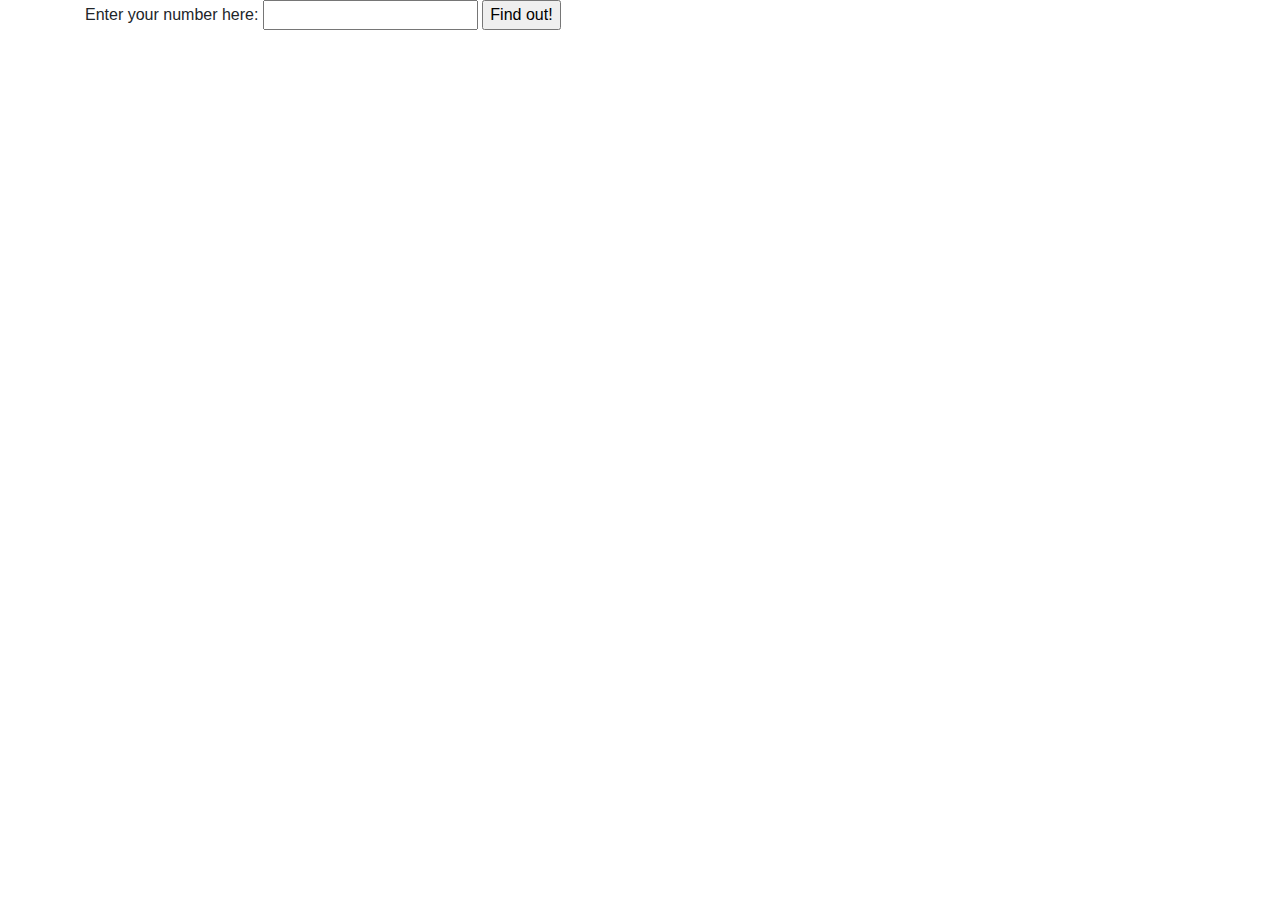
==== index.html @ 3e8ee79a "create initial HTML for project." ====
<!DOCTYPE html>
<html>
  <head>
    <meta charset="utf-8">
    <link href="css/bootstrap.css" rel="stylesheet" type="text/css">
    <link href="css/styles.css" rel="stylesheet" type="text/css">
    <script src="js/jquery-3.2.1.js"></script>
    <script src="js/scripts.js"></script>
    <title>Ping Pong game</title>
  </head>
  <body>
    <div class ="container">

      <form id="ping-pong">
        <div class="form-group">
          <label for="number">Enter your number here:</label>
          <input id="number" type="text">
          <button type="submit" class="btn_createList">Find out!</button>
        </div>
      </form>

      <div id="result">
        <ul class="ul_result">
        </ul>
      </div>
    </div>
  </body>
  </head>
</html>
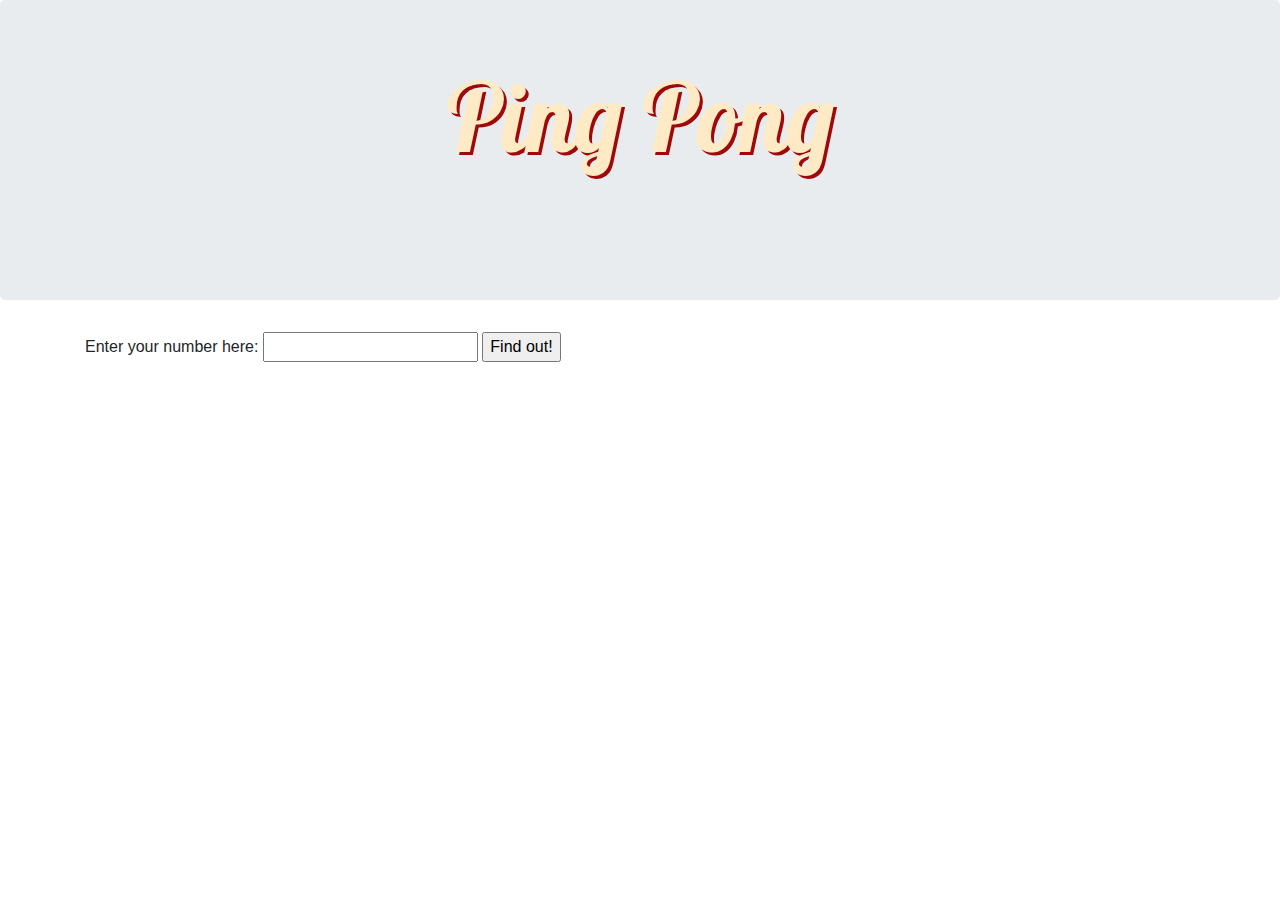
==== commit eeb6a81a: "styled header with HTML and CSS" ====
--- a/index.html
+++ b/index.html
@@ -4,11 +4,15 @@
     <meta charset="utf-8">
     <link href="css/bootstrap.css" rel="stylesheet" type="text/css">
     <link href="css/styles.css" rel="stylesheet" type="text/css">
+    <link href="https://fonts.googleapis.com/css?family=Lobster" rel="stylesheet">
     <script src="js/jquery-3.2.1.js"></script>
     <script src="js/scripts.js"></script>
     <title>Ping Pong game</title>
   </head>
   <body>
+    <div class ="jumbotron">
+      <h1 class ="display-1">Ping Pong</h1>
+    </div>
     <div class ="container">
 
       <form id="ping-pong">
--- a/css/styles.css
+++ b/css/styles.css
@@ -0,0 +1,16 @@
+h1 {
+  text-align: center;
+  font-weight: bolder;
+  font-family: 'Lobster', cursive;
+  color: #ffeac6;
+  text-shadow: 3px 3px #a00909;
+}
+
+.jumbotron {
+background-image: url("https://i.pinimg.com/736x/b0/15/ea/b015eaa91c3f36eca5f1475fc1cec29e--warren-buffett-bill-gates.jpg");
+background-repeat: no-repeat;
+background-size: cover;
+height: 300px;
+background-position: bottom;
+
+}
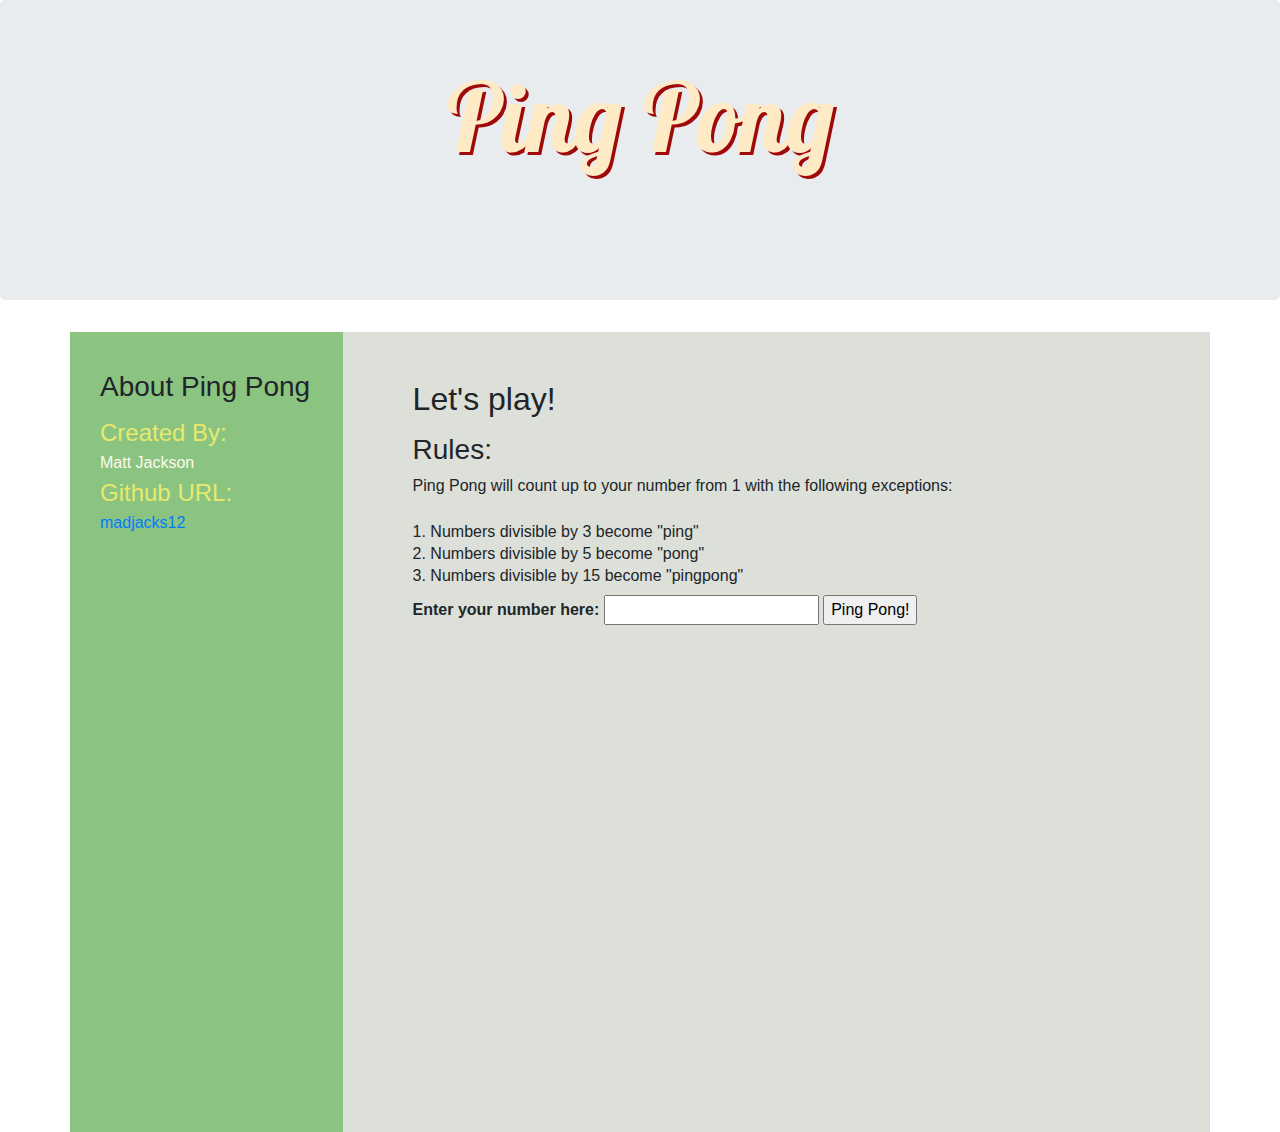
==== commit 5994bb30: "styled website into flexbox structure" ====
--- a/index.html
+++ b/index.html
@@ -14,19 +14,29 @@
       <h1 class ="display-1">Ping Pong</h1>
     </div>
     <div class ="container">
-
+      <div class="aboutBox">
+        <h3> About Ping Pong</h3>
+        <h4> Created By:</h4>
+        <h6> Matt Jackson</h6>
+        <h4> Github URL:</h4>
+        <h6><a href="https://github.com/madjacks12">madjacks12</a></h6>
+      </div>
       <form id="ping-pong">
-        <div class="form-group">
-          <label for="number">Enter your number here:</label>
+        <div class="formBox" style="flex-grow: 10">
+          <h2>Let's play!</h2>
+          <h3>Rules:</h3>
+          <p>Ping Pong will count up to your number from 1 with the following exceptions:</p>
+          <br>
+          <p class="indent"> 1. Numbers divisible by 3 become "ping"</p>
+          <p class="indent"> 2. Numbers divisible by 5 become "pong"</p>
+          <p class="indent"> 3. Numbers divisible by 15 become "pingpong"</p>
+          <label for="number"><strong>Enter your number here:</strong></label>
           <input id="number" type="text">
-          <button type="submit" class="btn_createList">Find out!</button>
+          <button type="submit" class="btn_createList">Ping Pong!</button>
+          <ul class="ul_result"></ul>
         </div>
       </form>
-
-      <div id="result">
-        <ul class="ul_result">
-        </ul>
-      </div>
+      <div class="emptyDiv"></div>
     </div>
   </body>
   </head>
--- a/css/styles.css
+++ b/css/styles.css
@@ -6,11 +6,56 @@
   text-shadow: 3px 3px #a00909;
 }
 
+h3 {
+  display: block;
+  line-height: 50px;
+}
+
+
+h4 {
+  color: #e6ea6e;
+}
+
+h6 {
+  color: #fcfbea;
+}
+
+p {
+  display: block;
+  line-height: 6px;
+}
+
 .jumbotron {
 background-image: url("https://i.pinimg.com/736x/b0/15/ea/b015eaa91c3f36eca5f1475fc1cec29e--warren-buffett-bill-gates.jpg");
 background-repeat: no-repeat;
 background-size: cover;
 height: 300px;
 background-position: bottom;
+}
 
+.container {
+  display: flex;
+  flex-wrap: nowrap;
+  height: 800px;
+  align-items: flex-start;
+  background-color: #dce0d9;
 }
+
+.aboutBox {
+  flex-grow: 1;
+  background-color: #8bc481;
+  margin-right: 20px;
+  margin-left: -15px;
+  padding: 30px;
+  height: 800px;
+}
+
+.formBox {
+  flex-grow: 4;
+  border: 3px, red;
+  margin: 20px;
+  padding: 30px;
+}
+.emptyDiv {
+  flex-grow: 80;
+}
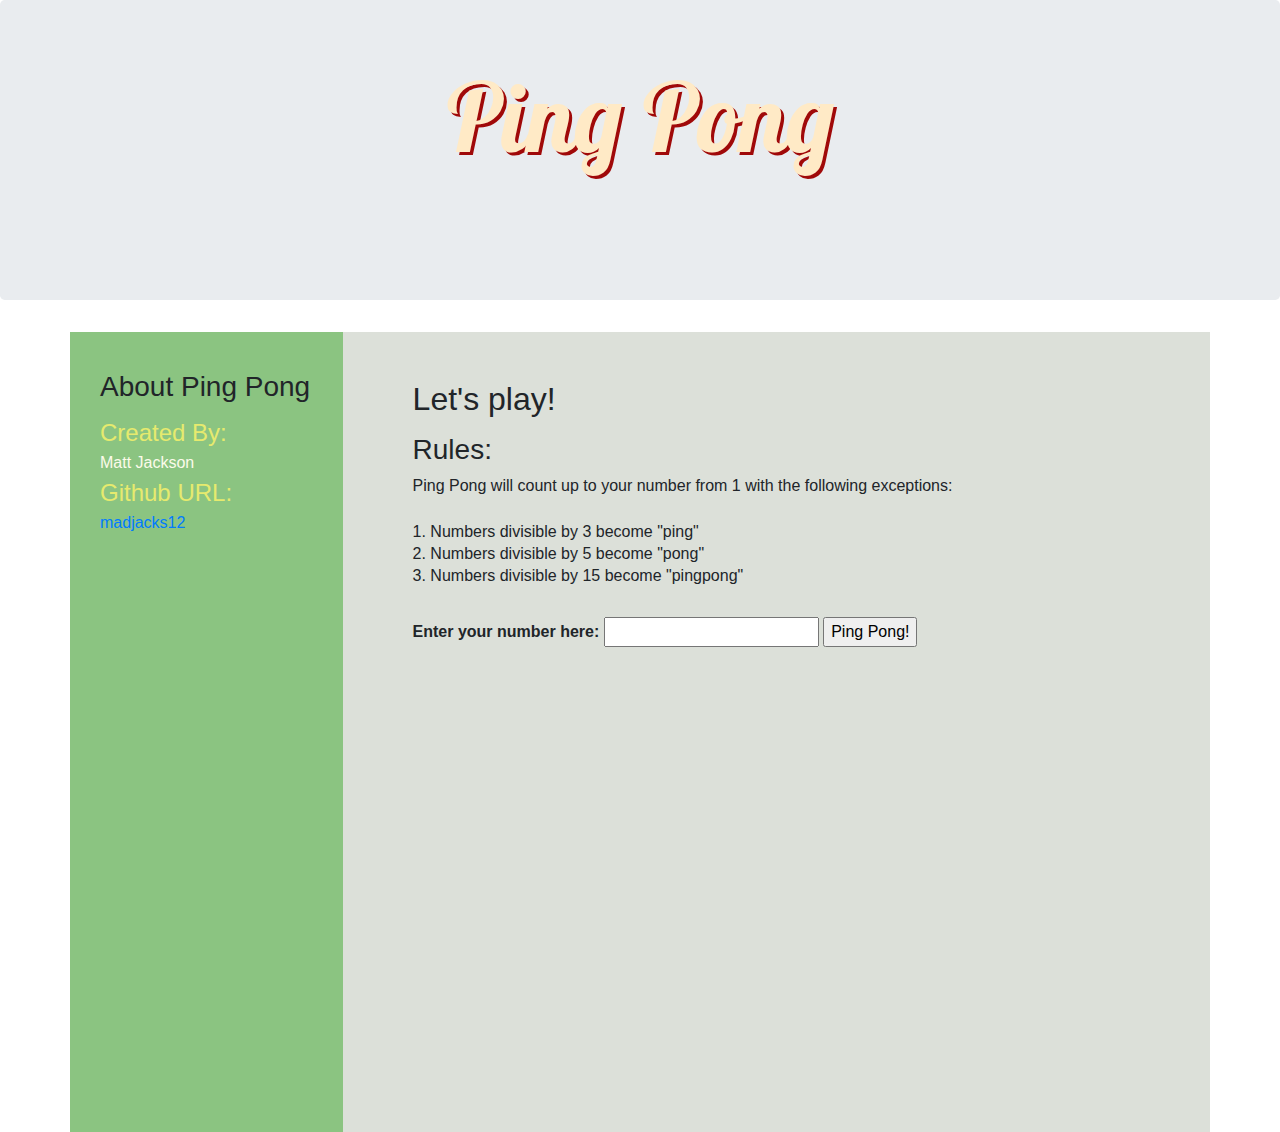
==== commit 2c5e9eca: "fix bug where for loop would stop after first iteration in js. Used text nodes in fix." ====
--- a/index.html
+++ b/index.html
@@ -33,7 +33,7 @@
           <label for="number"><strong>Enter your number here:</strong></label>
           <input id="number" type="text">
           <button type="submit" class="btn_createList">Ping Pong!</button>
-          <ul class="ul_result"></ul>
+          <ul id="ul_result"></ul>
         </div>
       </form>
       <div class="emptyDiv"></div>
--- a/css/styles.css
+++ b/css/styles.css
@@ -23,6 +23,10 @@
 p {
   display: block;
   line-height: 6px;
+}
+
+label {
+  margin-top: 25px;
 }
 
 .jumbotron {
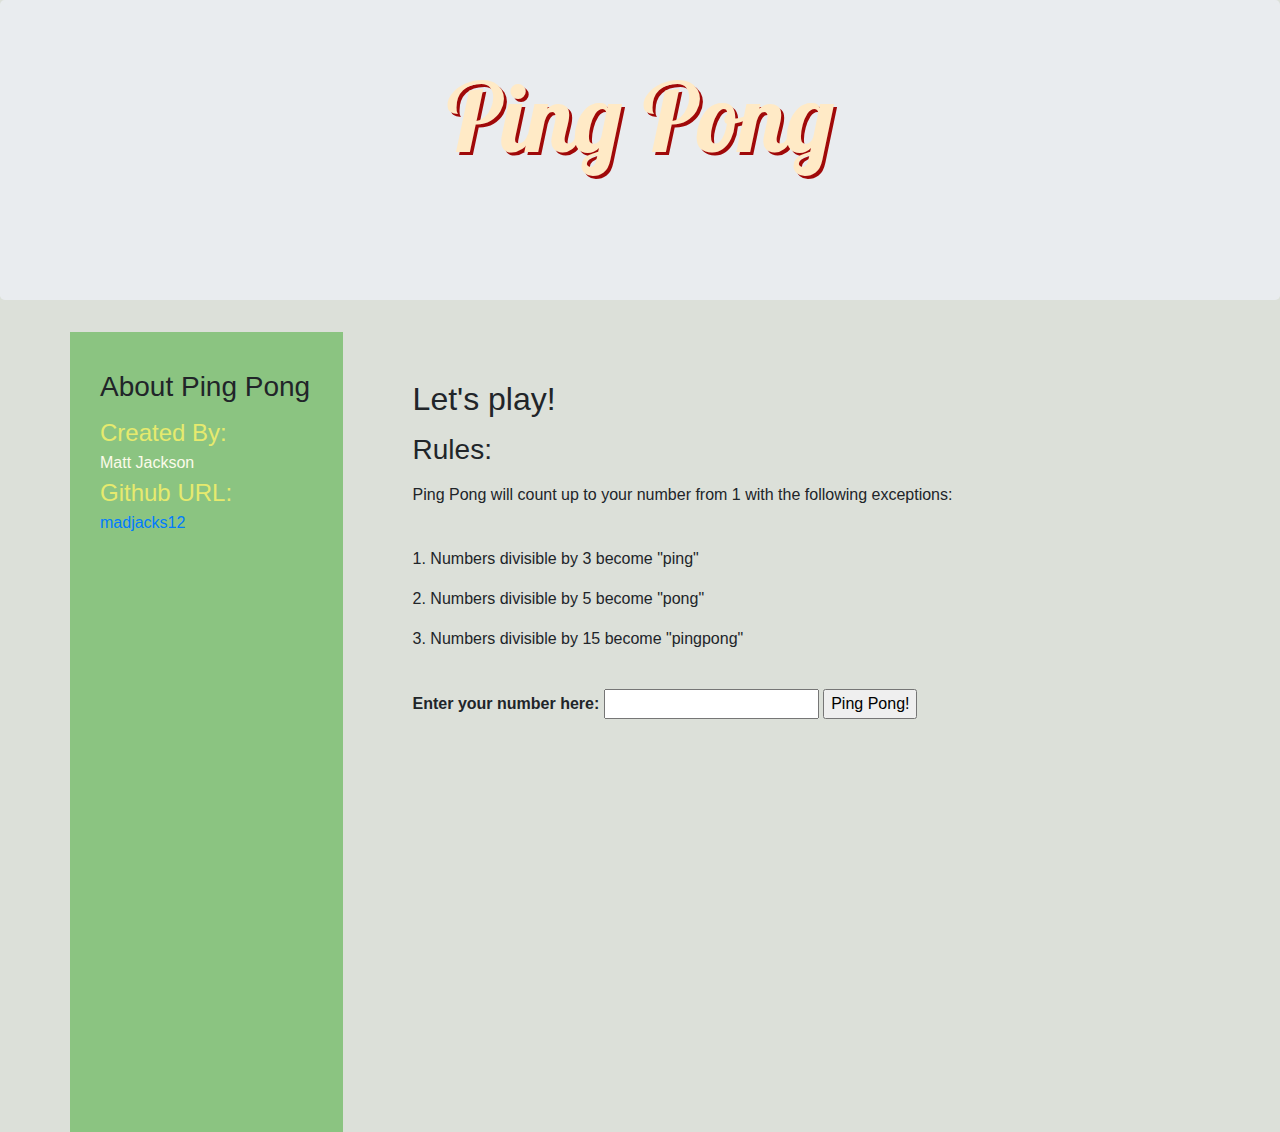
==== commit f21da8de: "fix indentation in all files." ====
--- a/index.html
+++ b/index.html
@@ -36,7 +36,8 @@
           <ul id="ul_result"></ul>
         </div>
       </form>
-      <div class="emptyDiv"></div>
+      <div class="emptyDiv">
+      </div>
     </div>
   </body>
   </head>
--- a/css/styles.css
+++ b/css/styles.css
@@ -1,3 +1,7 @@
+body {
+  background-color: #dce0d9;
+}
+
 h1 {
   text-align: center;
   font-weight: bolder;
@@ -21,8 +25,7 @@
 }
 
 p {
-  display: block;
-  line-height: 6px;
+  display: flex;
 }
 
 label {
@@ -30,11 +33,11 @@
 }
 
 .jumbotron {
-background-image: url("https://i.pinimg.com/736x/b0/15/ea/b015eaa91c3f36eca5f1475fc1cec29e--warren-buffett-bill-gates.jpg");
-background-repeat: no-repeat;
-background-size: cover;
-height: 300px;
-background-position: bottom;
+  background-image: url("https://i.pinimg.com/736x/b0/15/ea/b015eaa91c3f36eca5f1475fc1cec29e--warren-buffett-bill-gates.jpg");
+  background-repeat: no-repeat;
+  background-size: cover;
+  height: 300px;
+  background-position: bottom;
 }
 
 .container {
